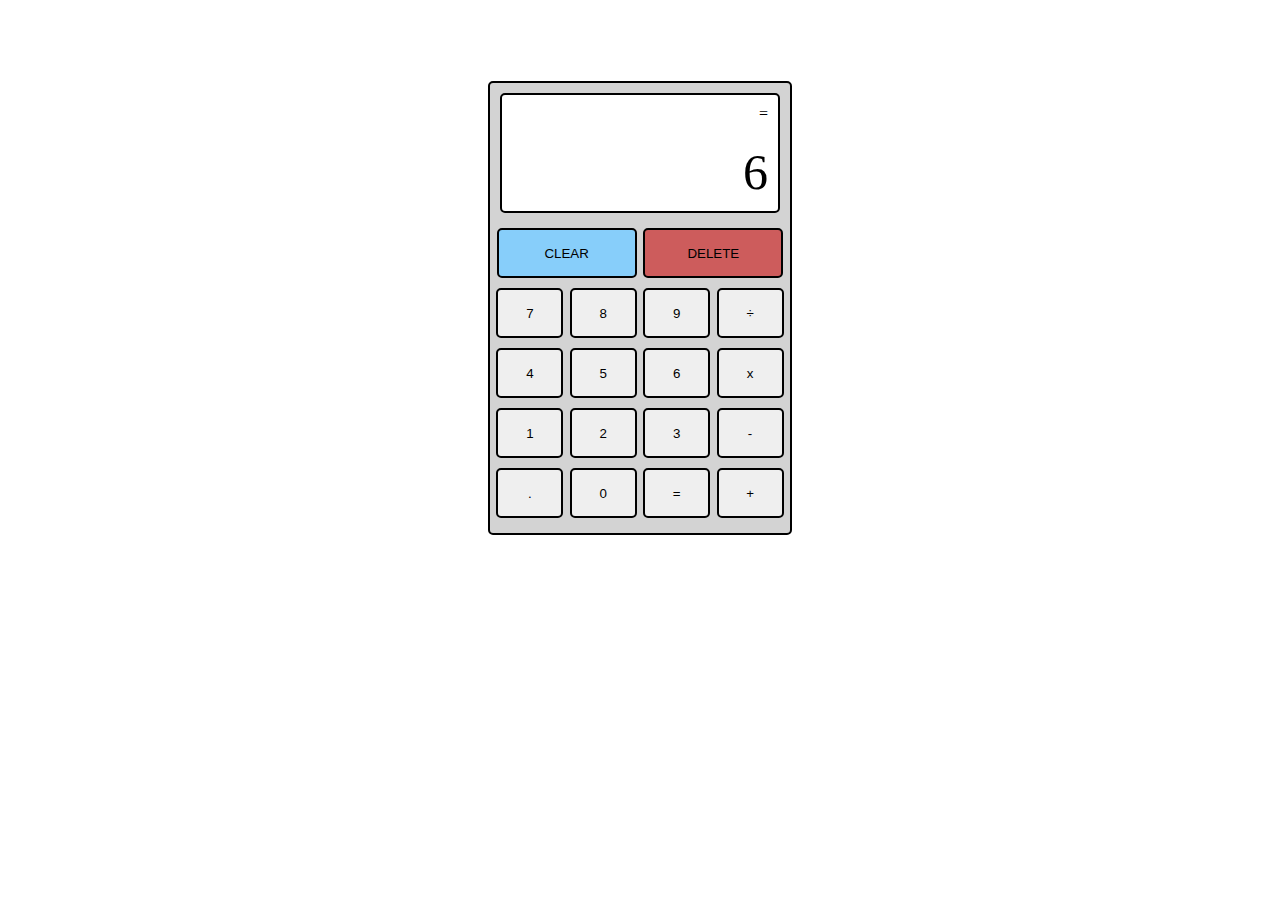
==== index.html @ d4e95799 "Styles calculator with proper buttons, spacing, colors, flex box logic" ====
<!DOCTYPE html>
<html lang="en">
    <head>
        <meta charset="UTF-8"></meta>
        <meta name="viewport" content="width=device-width, initial-scale=1.0"></meta>
        <title>Calculator</title>
        <link rel="stylesheet" href="styles.css"></link>

    </head>
    <body>
        <div class="calculator">

            <div class="screen">
                <div class="previousScreen">=</div>
                <div class="currentScreen">6</div>
            </div>

            <div class="button-grid">
                <div class="btn-group">
                    <button class="longBtn" id="clear">CLEAR</button>
                    <button class="longBtn" id="delete">DELETE</button>
                    <button class="shortBtn number">7</button>
                    <button class="shortBtn number">8</button>
                    <button class="shortBtn number">9</button>
                    <button class="shortBtn operator">÷</button>
                    <button class="shortBtn number">4</button>
                    <button class="shortBtn number">5</button>
                    <button class="shortBtn number">6</button>
                    <button class="shortBtn operator">x</button>
                    <button class="shortBtn number">1</button>
                    <button class="shortBtn number">2</button>
                    <button class="shortBtn number">3</button>
                    <button class="shortBtn operator">-</button>
                    <button class="shortBtn number">.</button>
                    <button class="shortBtn number">0</button>
                    <button class="shortBtn operator">=</button>
                    <button class="shortBtn operator">+</button>
                </div>
            </div>
        </div>
        <script src="app.js"></script>
    </body>
</html>
---- styles.css ----
*{
}
body{
    display: flex;
    height:600px;
    justify-content: center;
}
.calculator{
    background-color: lightgrey;
    width: 300px;
    height: 450px;
    border: 2px solid black;
    border-radius: 5px;
    margin: auto;
}
/* screen */
.screen{
    display: flex;
    flex-direction: column;
    align-items: end;
    margin: 10px;
    background-color: white;
    border: 2px solid black;
    border-radius: 5px;
}
.screen > div{
    padding:10px;
}
.currentScreen{
    font-size: 50px;
}

/* button group */
.btn-group{
    display: flex;
    flex-direction: row;
    justify-content: space-evenly;
    flex-wrap: wrap;
}
button{
    height: 50px;
    margin: 5px 0 5px 0;
    border: 2px solid black;
    border-radius: 5px;
}
.btn-group > .longBtn{
    width: 140px;
}
.longBtn#clear{
    background-color: lightskyblue;
}
.longBtn#delete{
    background: indianred;
}

.btn-group > .shortBtn{
    width: 67px;
}
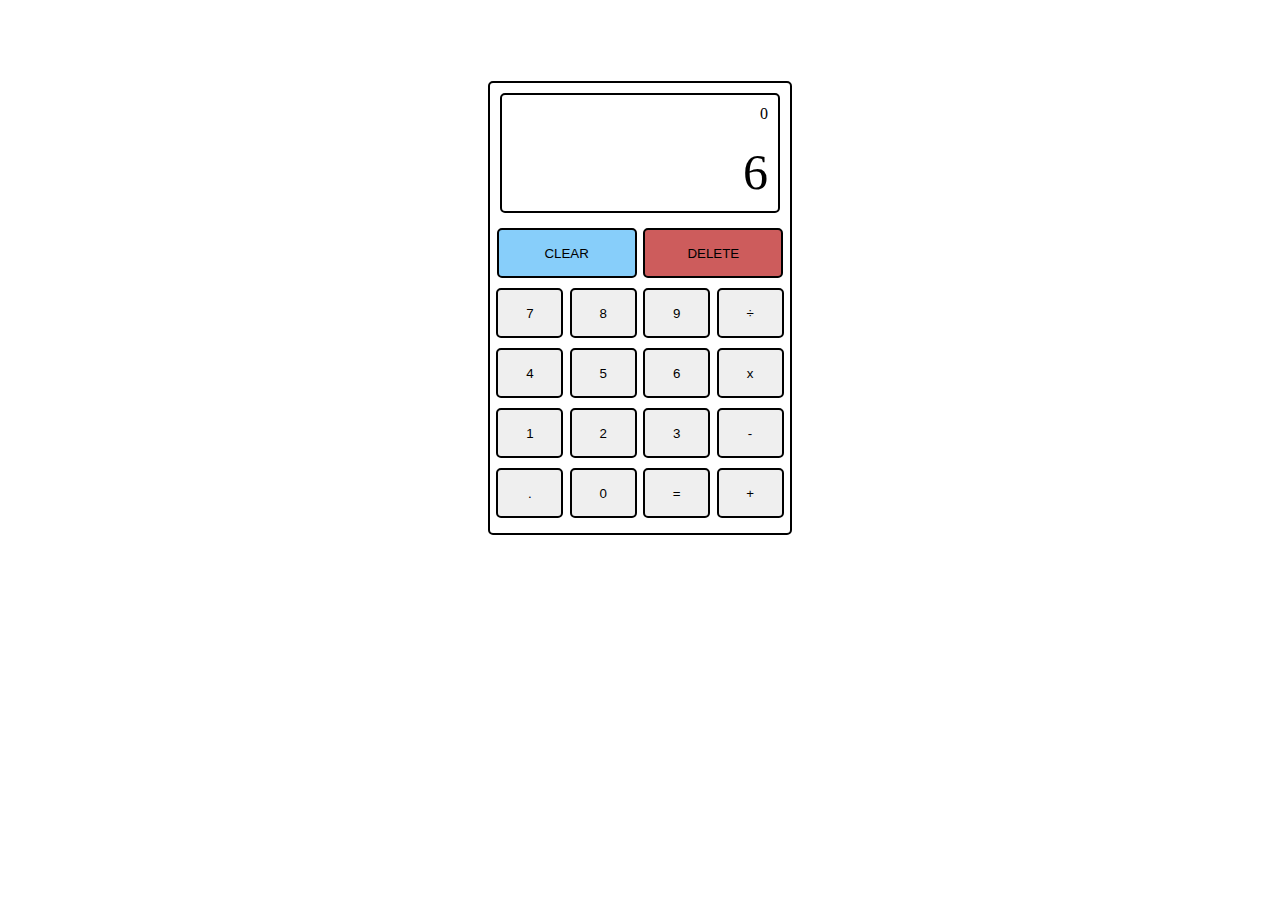
==== commit 981f2d62: "Implemented functions to clear screen and set first operand. Added hover effect on buttons and other" ====
--- a/index.html
+++ b/index.html
@@ -11,7 +11,7 @@
         <div class="calculator">
 
             <div class="screen">
-                <div class="previousScreen">=</div>
+                <div class="previousScreen">0</div>
                 <div class="currentScreen">6</div>
             </div>
 
--- a/styles.css
+++ b/styles.css
@@ -6,7 +6,7 @@
     justify-content: center;
 }
 .calculator{
-    background-color: lightgrey;
+    background-colors: lightgrey;
     width: 300px;
     height: 450px;
     border: 2px solid black;
@@ -43,6 +43,7 @@
     border: 2px solid black;
     border-radius: 5px;
 }
+
 .btn-group > .longBtn{
     width: 140px;
 }
@@ -52,9 +53,12 @@
 .longBtn#delete{
     background: indianred;
 }
-
 .btn-group > .shortBtn{
     width: 67px;
+}
+
+button:hover{
+    filter: brightness(90%);
 }
 
 
@@ -63,4 +67,3 @@
 
 
 
-
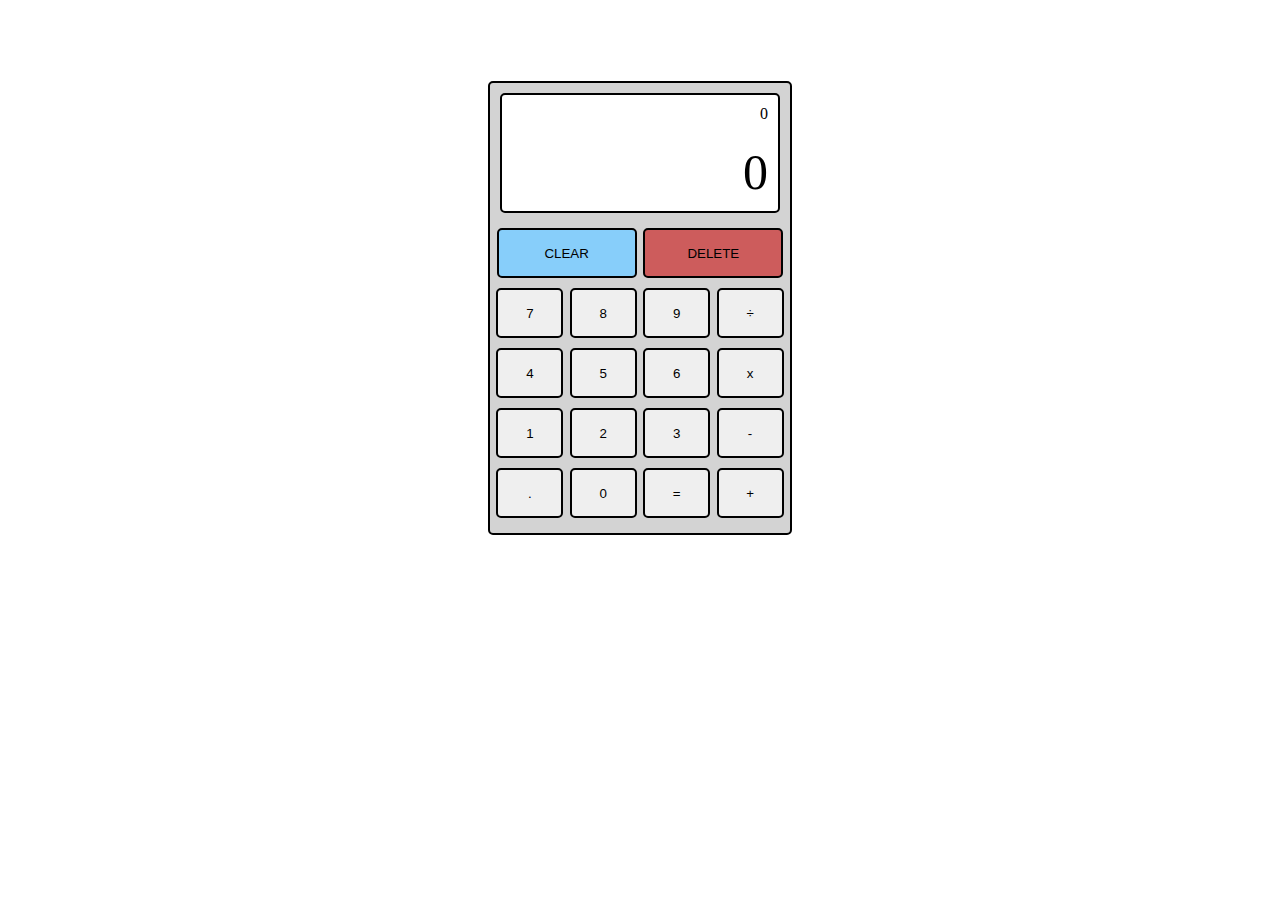
==== commit 9a53ac3b: "Fixed evaluation process from converting to string to number, evaluating, clearing screen, setting o" ====
--- a/index.html
+++ b/index.html
@@ -12,7 +12,7 @@
 
             <div class="screen">
                 <div class="previousScreen">0</div>
-                <div class="currentScreen">6</div>
+                <div class="currentScreen">0</div>
             </div>
 
             <div class="button-grid">
@@ -33,7 +33,7 @@
                     <button class="shortBtn operator">-</button>
                     <button class="shortBtn number">.</button>
                     <button class="shortBtn number">0</button>
-                    <button class="shortBtn operator">=</button>
+                    <button class="shortBtn equals">=</button>
                     <button class="shortBtn operator">+</button>
                 </div>
             </div>
--- a/styles.css
+++ b/styles.css
@@ -6,7 +6,7 @@
     justify-content: center;
 }
 .calculator{
-    background-colors: lightgrey;
+    background-color: lightgrey;
     width: 300px;
     height: 450px;
     border: 2px solid black;
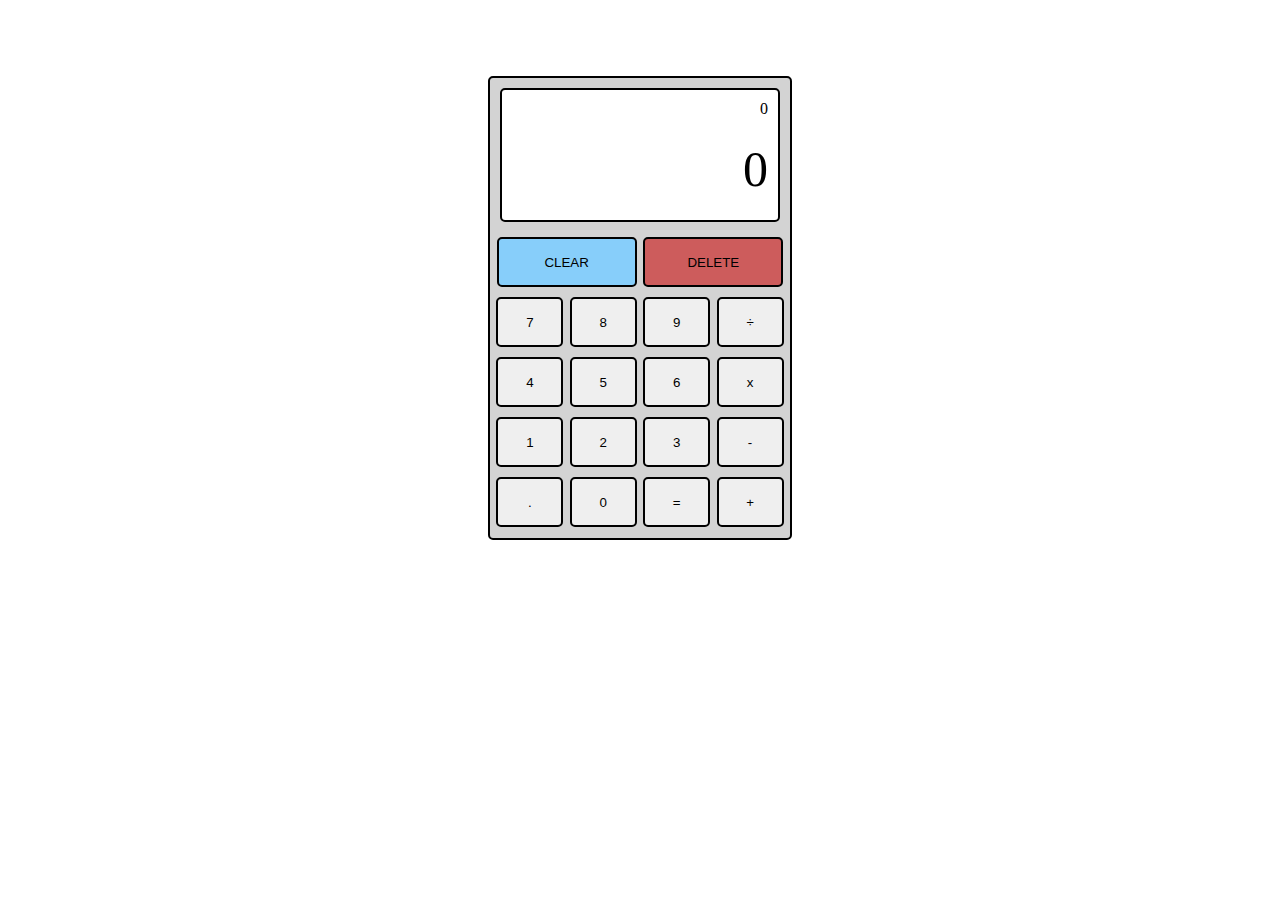
==== commit 735e9a9a: "Completed basic functionality of calculator (add, subtract, multiply, divide, display result, clear," ====
--- a/index.html
+++ b/index.html
@@ -8,6 +8,10 @@
 
     </head>
     <body>
+        <div class="scientific-calculator">
+
+        </div>
+
         <div class="calculator">
 
             <div class="screen">
--- a/styles.css
+++ b/styles.css
@@ -8,7 +8,7 @@
 .calculator{
     background-color: lightgrey;
     width: 300px;
-    height: 450px;
+    min-height: 460px;
     border: 2px solid black;
     border-radius: 5px;
     margin: auto;
@@ -22,12 +22,20 @@
     background-color: white;
     border: 2px solid black;
     border-radius: 5px;
+    word-wrap: break-word;
+    word-break: break-all;
 }
 .screen > div{
     padding:10px;
 }
 .currentScreen{
+    min-height: 60px;
+    margin-bottom: 10px;
     font-size: 50px;
+}
+
+.previousScreen{
+    min-height: 20px;
 }
 
 /* button group */
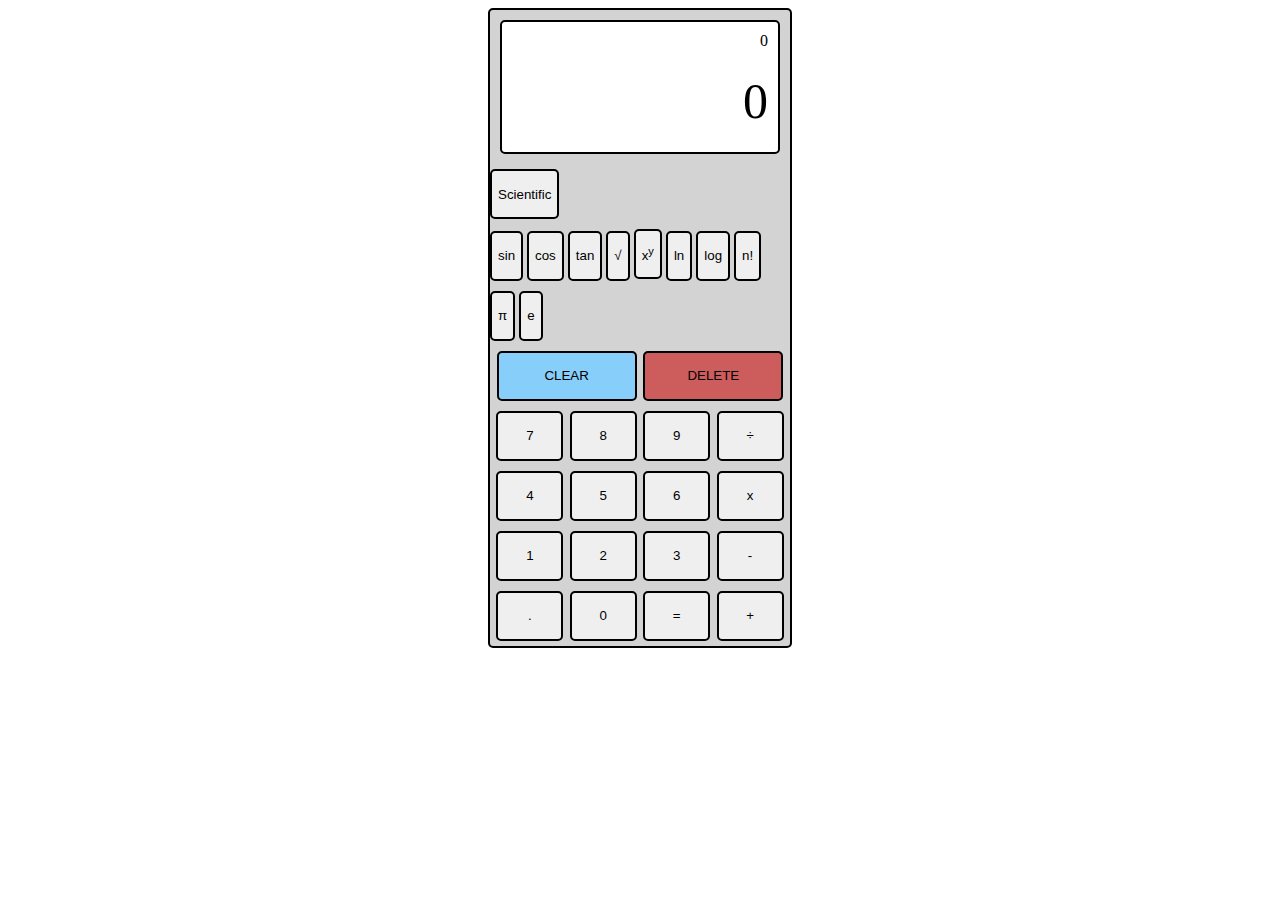
==== commit 7fc0d807: "Add scientific calculator drawer with buttons for advanced functions." ====
--- a/index.html
+++ b/index.html
@@ -7,18 +7,33 @@
         <link rel="stylesheet" href="styles.css"></link>
 
     </head>
+
     <body>
-        <div class="scientific-calculator">
-
-        </div>
-
         <div class="calculator">
-
+            <!-- Display Screen --->
             <div class="screen">
                 <div class="previousScreen">0</div>
                 <div class="currentScreen">0</div>
             </div>
 
+            <!--  button to access scientific functions --->
+            <button id ="toggle-scientific">Scientific</button>
+
+            <!-- scientific buttons --->
+            <div class="scientific-buttons hidden">
+                <button class="scientific" data-func="sin">sin</button>
+                <button class="scientific" data-func="cos">cos</button>
+                <button class="scientific" data-func="tan">tan</button>
+                <button class="scientific" data-func="sqrt">√</button>
+                <button class="scientific" data-func="pow">x<sup>y</sup></button>
+                <button class="scientific" data-func="ln">ln</button>
+                <button class="scientific" data-func="log">log</button>
+                <button class="scientific" data-func="factorial">n!</button>
+                <button class="scientific" data-func="pi">π</button>
+                <button class="scientific" data-func="e">e</button>
+            </div>
+
+            <!-- standard buttons --->
             <div class="button-grid">
                 <div class="btn-group">
                     <button class="longBtn" id="clear">CLEAR</button>
@@ -35,13 +50,16 @@
                     <button class="shortBtn number">2</button>
                     <button class="shortBtn number">3</button>
                     <button class="shortBtn operator">-</button>
-                    <button class="shortBtn number">.</button>
+                    <button class="shortBtn decimal">.</button>
                     <button class="shortBtn number">0</button>
                     <button class="shortBtn equals">=</button>
                     <button class="shortBtn operator">+</button>
                 </div>
             </div>
         </div>
+
+
+
         <script src="app.js"></script>
     </body>
 </html>--- a/styles.css
+++ b/styles.css
@@ -73,5 +73,3 @@
 
 
 
-
-
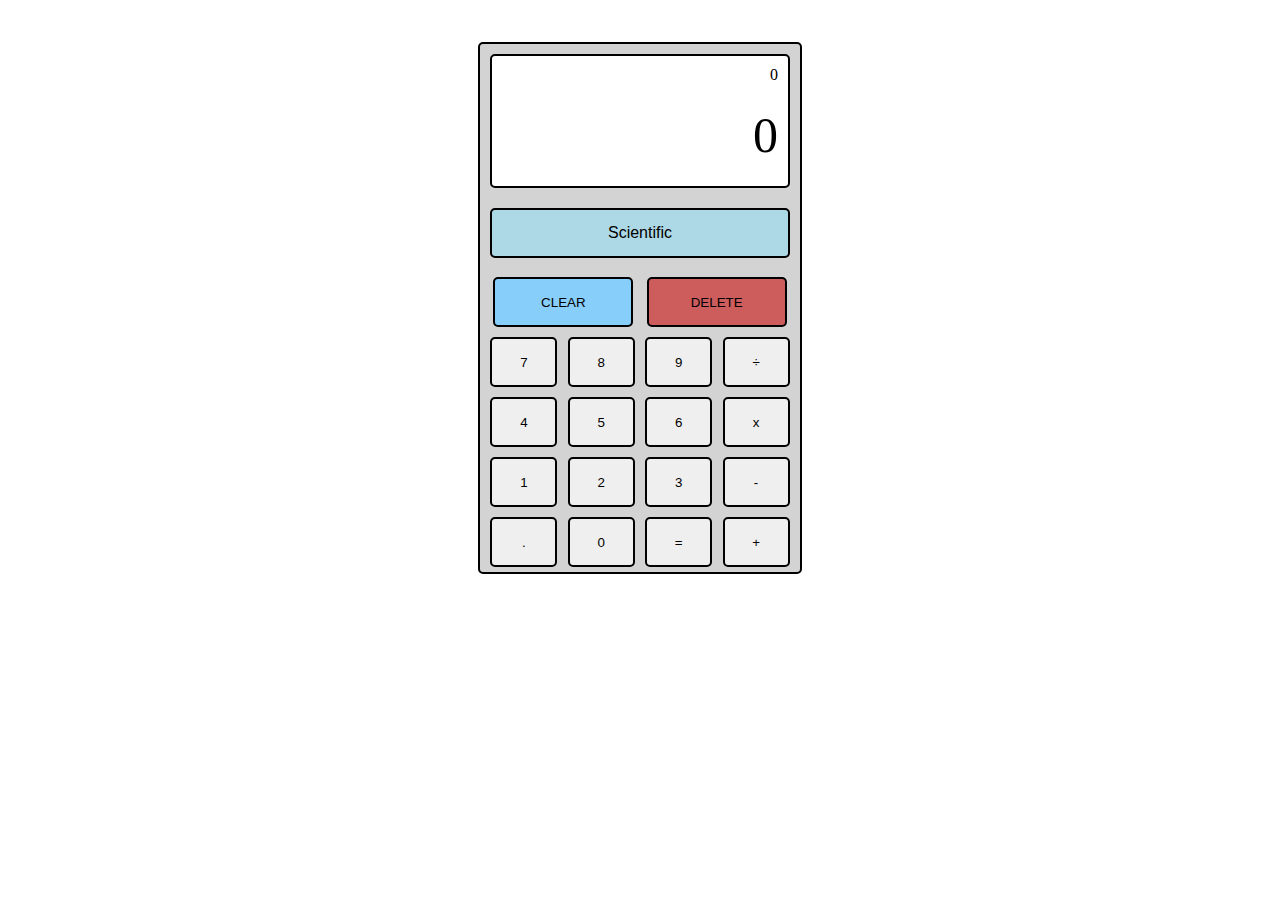
==== commit ec8fb2c6: "Add cube root and power of 10 functions to scientific calculator" ====
--- a/index.html
+++ b/index.html
@@ -31,6 +31,9 @@
                 <button class="scientific" data-func="factorial">n!</button>
                 <button class="scientific" data-func="pi">π</button>
                 <button class="scientific" data-func="e">e</button>
+                <button class="scientific" data-func="cbrt">∛</button>
+                <button class="scientific" data-func="tenPow">10<sup>x</sup></button>
+
             </div>
 
             <!-- standard buttons --->
--- a/styles.css
+++ b/styles.css
@@ -7,7 +7,7 @@
 }
 .calculator{
     background-color: lightgrey;
-    width: 300px;
+    width: 320px;
     min-height: 460px;
     border: 2px solid black;
     border-radius: 5px;
@@ -24,6 +24,7 @@
     border-radius: 5px;
     word-wrap: break-word;
     word-break: break-all;
+    min-height: 80px;
 }
 .screen > div{
     padding:10px;
@@ -50,6 +51,7 @@
     margin: 5px 0 5px 0;
     border: 2px solid black;
     border-radius: 5px;
+    cursor: pointer;
 }
 
 .btn-group > .longBtn{
@@ -69,7 +71,58 @@
     filter: brightness(90%);
 }
 
+/* for scientific calculator */
+#toggle-scientific {
+    width: 300px;
+    margin: 10px 10px -10px 10px;
+    background-color: lightblue;
+    border: 2px solid black;
+    cursor: pointer;
+    font-size: 16px;
+}
+#toggle-scientific:hover{
+    filter: brightness(90%);
+}
+
+.scientific-buttons{
+    display: flex;
+    flex-wrap: wrap;
+    justify-content: space-evenly;
+    background-color: lightgray;
+    border: 2px solid black;
+    border-radius: 5px;
+    margin: 10px;
+    overflow: hidden;
+    transition: max-height 0.3s ease, opacity 0.3s ease;
+}
+
+/* hidden css for drawer */
+.hidden{
+    max-height: 0;
+    opacity: 0;
+}
+.scientific-buttons:not(.hidden){
+    max-height:200px;
+    opacity: 1;
+}
+.scientific-buttons button{
+    width:60px;
+    height:40px;
+    margin:5px;
+    border: 2px solid black;
+    cursor: pointer;
+    background-color: whitesmoke;
+    font-size: 14px;
+    text-align: center;
+}
+.scientific-buttons button:hover{
+    background-color: lightgreen;
+    color: black;
+    filter: brightness(90);
+}
 
 
 
 
+
+
